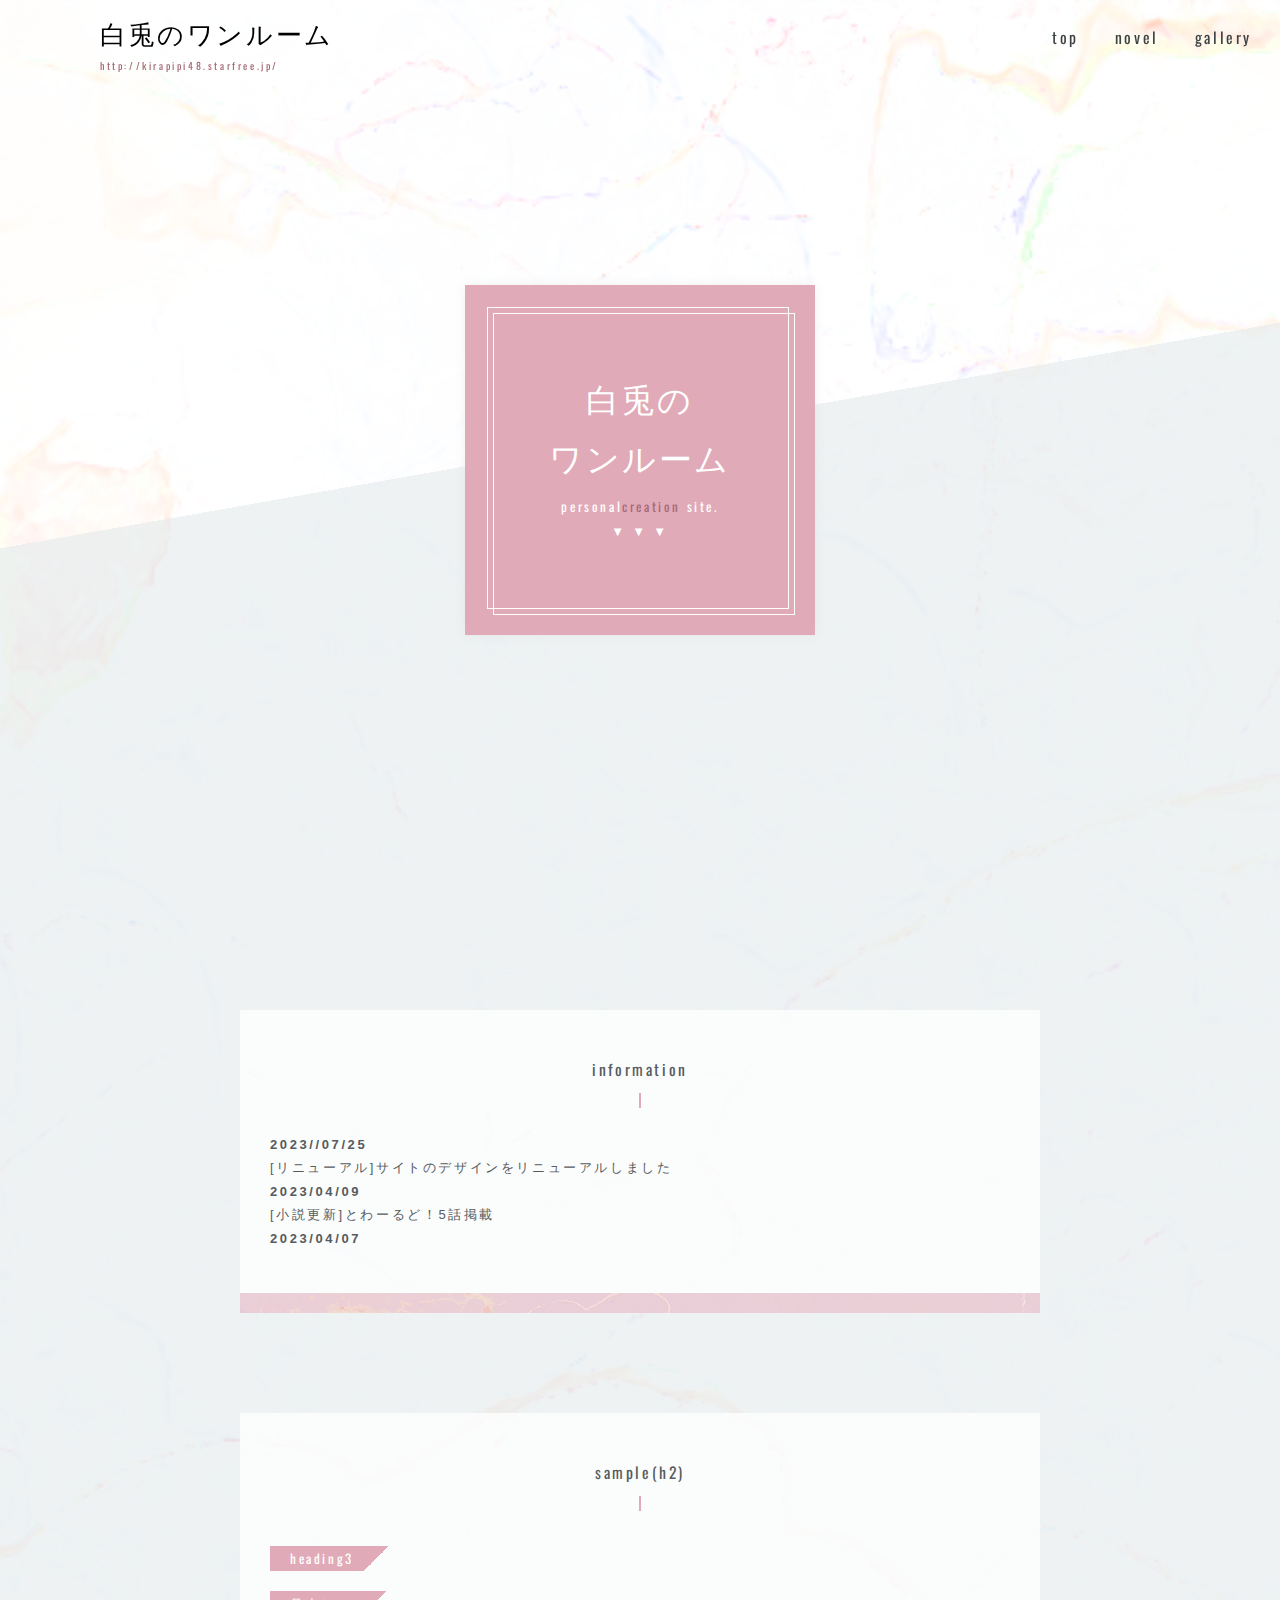
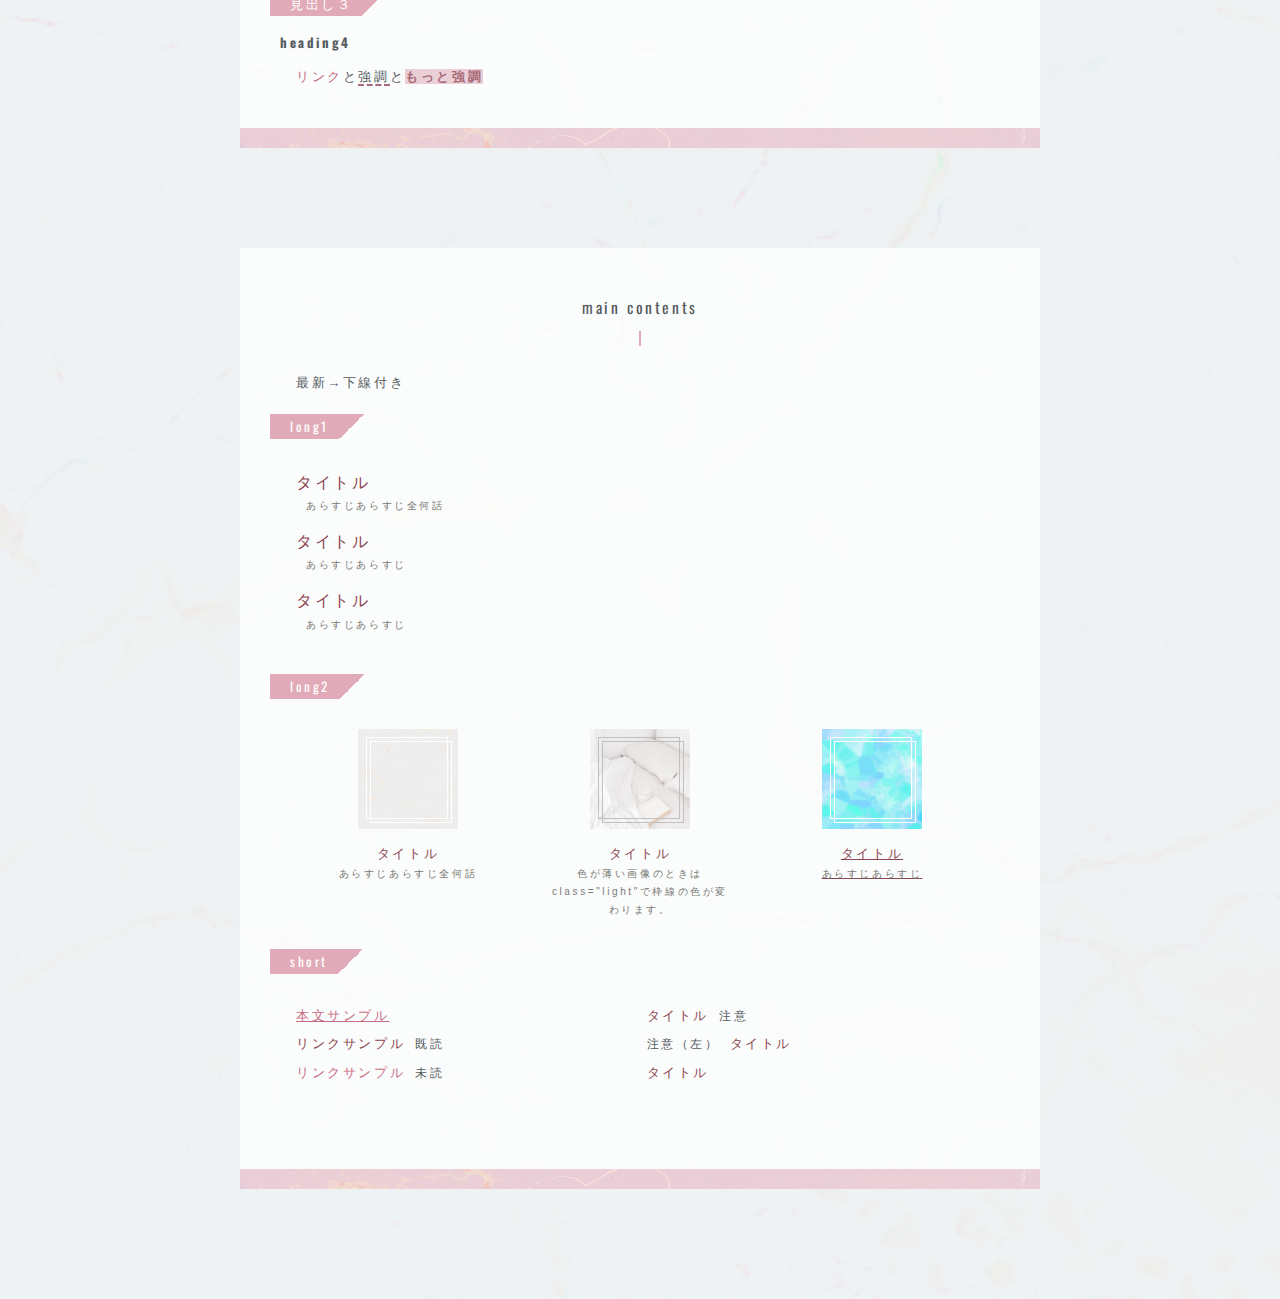
==== コード参考いんでっくす.html @ b9bf6ff2 "Add files via upload" ====
<!DOCTYPE html>
<html lang="ja">
<head>
<META NAME="GOOGLEBOT" CONTENT="NOINDEX,NOFOLLOW,NOARCHIVE">
<META NAME="ROBOTS" CONTENT="NOARCHIVE,NOINDEX,NOFOLLOW">
<meta name="robots" content="noindex,nofollow,noarchive">
<meta name="robots" content="noindex,noarchive,nofollow,noimageindex">
<meta http-equiv="cache-control" content="no-cache">
<meta charset="UTF-8">
<title>白兎のワンルーム｜top</title>
<meta name="viewport" content="width=device-width, initial-scale=1.0, maximum-scale=1.0, minimum-scale=1.0">
<link rel="stylesheet" type="text/css" href="css/reset.css" media="screen">
<link rel="stylesheet" type="text/css" href="css/design72.css" media="screen">
<link rel="icon" type="image/png" href="img/design72_favicon.png">
</head>
<body>
<div class="pageWrap">

    <!-- モバイル用メニュートリガー -->
    <div id="navTrigger" class="navTrigger mobile"></div>

    <!-- ナビゲーション -->
    <div id="mainNavWrap" class="mainNavWrap">
        <nav id="mainNav" class="mainNav">
            <div class="navInfo">
                <h1>白兎のワンルーム</h1>
                <div class="url">http://kirapipi48.starfree.jp/</div>
            </div>

            <ul>
                <li><a href="top.html">top</a></li>
                <li><a href="novel.html#a">novel</a></li>
                <li><a href="gallery.html#b">gallery</a></li>
            </ul>
        </nav>
    </div>
    <!-- /ナビゲーション -->


    <!-- ヘッダー -->
    <header id="mainHeader" class="mainHeader">
        <div class="headerBox">
            <div class="siteTitle">白兎の<br>ワンルーム</div>
            <div class="siteInfo">personal<span>creation</span> site. <br>▼ ▼ ▼</div>
        </div>
    </header>
    <!-- /ヘッダー -->


    <!-- メイン部分 -->
    <div class="contentsWrap">

        <section id="link_info" class="box">
            <h2>information</h2>
            <!--　▼新着情報ここから　 -->
            <div class="section index-news">
                <div id="newsevent">
                <b>2023//07/25</b>
                    <dd>[リニューアル]サイトのデザインをリニューアルしました</dd>
                <b>2023/04/09</b>
                    <dd>[小説更新]とわーるど！5話掲載</dd>
                    <b>2023/04/07</b>
                    <dd>[小説更新]小説、短編合わせ計5話掲載</dd>
                    <b>2023/04/07</b>
                    <dd>サイト開設</dd>
            </div>
            <!--　▲新着情報ここまで　 -->
        </div>
        </section>

        <section class="box">
            <h2>sample(h2)</h2>
            <h3><span>heading3</span></h3>
            <h3><span>見出し３</span></h3>
            <h4>heading4</h4>
            <p><a href="">リンク</a>と<em>強調</em>と<strong>もっと強調</strong></p>
        </section>

        <!-- 小説部分 -->
        <section id="link_contents" class="box novel">
            <h2>main contents</h2>
            <p>最新→下線付き</p>

            <h3><span>long1</span></h3>

            <!-- 長編リスト（画像なし） -->
            <ul class="longList space">
                <li><a href="">タイトル</a>
                    <div class="longInfo">あらすじあらすじ全何話</div>
                </li>
                <li><a href="">タイトル</a>
                    <div class="longInfo">あらすじあらすじ</div>
                </li>
                <li><a href="">タイトル</a>
                    <div class="longInfo">あらすじあらすじ</div>
                </li>
            </ul>
            <!-- /長編リスト（画像なし） -->


            <h3><span>long2</span></h3>

            <!-- 長編リスト（画像あり） -->
            <ul class="longList2 space">
                <li>
                <a href="">
                    <div class="longImage"><img src="img/design72.png" alt="image"></div>
                    タイトル
                    <div class="longInfo">あらすじあらすじ全何話</div>
                </a>
                </li>

                <li>
                <a href="">
                    <div class="longImage long_2 light"><img src="img/design72_bed.jpg" alt="image"></div>
                    タイトル
                    <div class="longInfo">色が薄い画像のときはclass="light"で枠線の色が変わります。</div>
                </a>
                </li>

                <li class="new">
                <a href="">
                    <div class="longImage"><img src="img/item/item_18.jpg" alt="image"></div>
                    タイトル
                    <div class="longInfo">あらすじあらすじ</div>
                </a>
                </li>
            </ul>
            <!-- /長編リスト（画像あり） -->


            <h3><span>short</span></h3>

            <!-- 短編リスト -->
            <ul class="shortList space">
                <li class="new"><a href="design72_text.html">本文サンプル</a></li>
                <li><a href="">リンクサンプル</a><span>既読</span></li>
                <li><a href="URL">リンクサンプル</a><span>未読</span></li>
                <li><a href="">タイトル</a><span>注意</span></li>
                <li><span class="left">注意（左）</span><a href="">タイトル</a></li>
                <li><a href="">タイトル</a></li>
            </ul>
            <!-- /短編リスト -->
        </section>

    <!-- /contentsWrap -->


    <!-- フッター（削除OK※デフォルト非表示） -->
    <footer class="mainFooter">
        designed by <a href="https://ragusnon.wwww.jp" rel="noopener">無糖</a>
    </footer>

</div>
<!-- /pageWrap -->

<!-- jQuery -->
<script src="https://ajax.googleapis.com/ajax/libs/jquery/3.4.1/jquery.min.js"></script>
<script src="js/design72_script.js"></script>
</body>
</html>
---- css/design72.css ----
@charset "utf-8";
@import url('https://fonts.googleapis.com/css2?family=Oswald&display=swap');


/* 基本設定 */
:root {
    --mainColor: #e1aab8;
    --lightColor: #ebcfd7;
    --darkColor: #a66976;
}
html {
    background: transparent;
    font-size: 62.5%;
}
body {
    min-height: 100vh;
    background: #fff;
    font-size: 1.3rem;
    font-family: 'メイリオ', 'ヒラギノ角ゴ', sans-serif;
    letter-spacing: 0.2em;
    line-height: 1.8;
}
a {
    text-decoration: none;
}
ul,
ol {
    list-style: none;
}
.mainHeader,
h2,
h3,
h4 {
    font-family: 'Oswald', sans-serif;
}
h2 {
    padding: 5px 0;
    margin: 15px 0 10px;
    font-size: 1.2em;
    font-weight: normal;
    text-align: center;
}
h2::after {
    content: '';
    display: block;
    width: 2px;
    height: 15px;
    margin: 10px auto 10px;
    border-left: var(--mainColor) solid 2px;
    box-sizing: border-box;
}
h2:first-of-type {
    margin-top: 0;
}
h3 {
    display: flex;
     align-items: center;
    margin: 20px 0 15px;
    font-weight: normal;
}
h3 > span {
    display: inline-block;
    padding: 0 10px 0 20px;
    background: var(--mainColor);
    color: #fff;
    line-height: 25px;
}
h3::after {
    content: '';
    display: inline-block;
    width: 25px;
    height: 25px;
    margin-right: 1rem;
    background: linear-gradient(-45deg, #fff0 50%, var(--mainColor) 50%);
}
h4 {
    margin: 10px;
}

em {
    border-bottom: var(--darkColor) dashed 2px;
    font-style: normal;
}
strong {
    color: var(--darkColor);
    background: var(--lightColor);
}


/* フォーム関連 */
input[type],
textarea {
    padding: 3px;
    border: #ece4e7 solid 1px;
    color: inherit;
    font-family: inherit;
    font-size: 95%;
    letter-spacing: .1em;
}
.enter {
    margin-right: 1em;
}
form .button {
    padding: 3px 1rem;
    margin-right: .5em;
    background: var(--mainColor);
    cursor: pointer;
}

/* メールフォーム */
.mailForm .enter {
    width: 60%;
     min-width: 350px;
    margin-bottom: .5em;
}
.mailForm textarea.enter {
    height: 100px;
}

/* 名前変換フォーム */
.nameChange .enter {
    width: 10em;
}


/* 段落、余白 */
p {
    padding: 0 2em;
}
.box {
    position: relative;
    padding: 40px 30px 60px;
    margin: 100px 0;
    background: #ffffffc0;
    border-radius: 1px;
    box-sizing: border-box;
}
.box::after {
    content: '';
    display: block;
    position: absolute;
     bottom: 0;
     left: 0;
    width: 100%;
    height: 20px;
    background: url('../img/design72.png') center / cover var(--lightColor);
}

.space {
    margin: 30px 2em 40px;
}

.pageWrap {
    padding: 10px 0;
    background: center / cover #fff;
    background-image: linear-gradient(170deg, #fff0 60vh, #e4eaec9f 60vh), url('../img/design72.png');
}
.textWrap {
    min-height: 100vh;
    background-image: linear-gradient(170deg, #e4eaec9f 60vh, #e4eaec9f 60vh), url('../img/design72.png');
}

.contentsWrap {
    width: 800px;
    margin: auto;
    color: #555b5e;
}
.contentsWrap a {
    color: #c76b84;
}
.contentsWrap a:hover {
    opacity: .6;
}



/* 小説 */
.novel a:visited {
    color: #8b4650;
}
.longInfo {
    margin: 0 1em;
    color: #797973;
    font-size: 1rem;
}
.new a {
    text-decoration: underline;
}

/* 画像無しリスト */
.longList li {
    margin: 1em 0;
}
.longList li a {
    font-size: 1.2em;
}

/* 画像ありリスト */
.longList2 {
    display: grid;
     grid-template-columns: 1fr 1fr 1fr;
     grid-template-rows: auto;
     gap: 30px;
    width: 90%;
    margin: 30px auto;
}
.longList2 li {
    display: flex;
     flex-direction: column;
     align-items: center;
}
.longList2 li a {
    text-align: center;
}

.longList2 .longImage {
    display: block;
    position: relative;
    width: 100px;
    height: 100px;
    margin: 0 auto 1em;
    background: #eee;
    overflow: hidden;
}
.longImage > img {
    width: 100%;
    height: 100%;
    object-fit: cover;
    object-position: center;
}
.longImage::before,
.longImage::after {
    content: '';
    display: block;
    position: absolute;
    width: calc(100% - 20px);
    height: calc(100% - 20px);
    border: #fff solid 1px;
}
.longImage::before {
    top: 8px;
    left: 8px;
}
.longImage::after {
    top: 12px;
    left: 12px;
}
.light::before,
.light::after {
    border-color: #c0c0c0;
}

/* ↓クラスを付ければ背景色などを個別に変更できます */
.long_2 .longImage {
    background: #eeedeb;
}


/* 短編リスト */
.shortList {
    columns: 2;
}
.shortList li {
    margin-bottom: 5px;
}
.shortList li > span {
    margin-left: 1rem;
    font-size: .9em;
}
.shortList li > .left {
    margin: 0 1rem 0 0;
}


/* 本文ページ */
.text {
    width: 700px;
    margin: 10vh auto;
    font-size: 1.4rem;
    line-height: 200%;
}
.text p {
    text-indent: 1em;
}
.atogaki {
    padding: 1em;
    margin: 20px;
    border: var(--lightColor) solid 1px;
    color: #777;
    font-size: .8em;
}



/* ヘッダー */
.mainHeader {
    display: flex;
     flex-direction: column;
     justify-content: center;
     align-items: center;
    min-height: 100vh;
}
.headerBox {
    display: flex;
    flex-direction: column;
     justify-content: center;
     align-items: center;
    position: relative;
    width: 350px;
    height: 350px;
    padding: 10px;
    margin: 30px 0;
    background: var(--mainColor);
    box-shadow: 0 0 10px #dddddd66;
    box-sizing: border-box;
    color: #fff;
}
.headerBox > * {
    position: relative;
    z-index: 2;
}
.headerBox::before,
.headerBox::after {
    content: '';
    display: block;
    position: absolute;
    width: calc(100% - 50px);
    height: calc(100% - 50px);
    border: #fff solid 1px;
}
.headerBox::before {
    top: 22px;
    left: 22px;
}
.headerBox::after {
    top: 28px;
    left: 28px;
}


.siteTitle {
    position: relative;
    font-size: 2.5em;
    font-weight: normal;
    text-align: center;
    text-transform: uppercase;
    z-index: 2;
}
.siteInfo {
    padding: 10px 0;
    text-align: center;
}
.siteTitle > span,
.siteInfo > span {
    color: var(--darkColor);
}



/* ナビゲーション */
.mainNavWrap {
    position: fixed;
     top: 0;
     left: 0;
    z-index: 3;
    width: 100%;
    transition: .5s;
}
.mainNav {
    display: flex;
     justify-content: flex-end;
    font-family: 'Oswald', sans-serif;
    box-sizing: border-box;
}
.mainNav ul {
    display: flex;
     justify-content: flex-end;
     align-items: center;
    padding: 10px;
}
.mainNav li {
    margin: 0 1em;
}
.mainNav li a {
    padding: 5px;
    color: #3e4346;
    font-size: 1.2em;
}
.mainNav li a:hover {
    color: var(--mainColor);
}

.navInfo {
    padding: 10px 50px 0 100px;
    margin-right: auto;
}
h1 {
    font-size: 2em;
    font-weight: normal;
}
.url {
    color: var(--darkColor);
    font-size: 1rem;
    vertical-align: middle;
}



/* フッター（削除OK※デフォルト非表示） */
.mainFooter {
    display: none;
    margin: 5vh 0;
    color: #666;
    font-size: 1rem;
    text-align: center;
    opacity: .5;
}
.mainFooter a {
    color: #e1aab8;
}



/* PC版非表示用 */
.mobile {
    display: none;
}



/* レスポンシブ調整用 */
@media (max-width:1200px) {
    body {
        font-size: 1.2rem;
    }
    p {
        padding: 0 1em;
    }
    .box {
        margin: 50px 0;
    }
    .space {
        margin: 30px 1em 40px;
    }
    .contentsWrap {
        width: 80%;
         max-width: 700px;
         min-width: 200px;
    }
    .longList2 {
        gap: 20px;
    }
    .longList2 li {
        margin: 0;
    }
    .text {
        width: 90%;
         max-width: 600px;
         min-width: 200px;
        margin: 50px auto;
        font-size: 1em;
    }
    .atogaki {
        margin: 20px 10px;
        font-size: .9em;
    }
    .mainHeader {
        position: static;
        width: 100%;
        box-sizing: border-box;
    }
    .headerBox {
        width: 300px;
        height: 300px;
    }
    .navInfo {
        padding-left: 40px;
    }
}

@media (max-width:700px) {

    h2 {
        margin-bottom: 0;
    }
    h2::after {
        height: 10px;
        margin-top: 5px;
    }
    h3 {
        margin-left: 5px;
    }
    h3 > span {
        padding-left: 15px;
    }
    .mailForm .enter {
        width: 90%;
        min-width: 100px;
        max-width: 400px;
    }
    .nameChange .enter {
        width: 7em;
    }
    .box {
        padding: 20px 10px 50px;
    }
    .contentsWrap {
        width: 90%;
    }
    .longList2 {
        grid-template-columns: 1fr 1fr;
        gap: 10px;
        margin: 30px auto 40px;
    }
    .longList2 li {

        margin-bottom: 20px;
    }
    .shortList {
        columns: 1;
    }
    .mainHeader {
        padding-bottom: 50px;
    }
    .mainNavWrap {
        transform: translateX(-100%);
    }
    .mainNavWrap::after {
        content: '';
        display: block;
        width: 100%;
        height: 100vh;
    }
    .mainNav {
        flex-direction: column-reverse;
        padding: 40px 20px 20px;
        -webkit-backdrop-filter: blur(2px);
        backdrop-filter: blur(2px);
        background: #ffffff77;
    }
    h1 {
        font-size: 1.5em;
    }
    .mainNav ul {
        flex-direction: column;
        align-items: flex-end;
    }
    .mainNav li {
        margin: 1rem 0;
    }
    .navInfo {
        padding: 10px;
    }
    .view {
        transform: translateX(0);
    }
    .navTrigger {
        display: inline-block;
        position: fixed;
        width: 30px;
        height: 10px;
        margin: 20px 10px;
        border-top: var(--darkColor) solid 1px;
        border-bottom: var(--darkColor) solid 1px;
        z-index: 4;
    }
    .headerBox {
        width: 200px;
        height: 200px;
    }
    .headerBox::before,
    .headerBox::after {
        width: calc(100% - 30px);
        height: calc(100% - 30px);
    }
    .headerBox::before {
        top: 13px;
        left: 13px;
    }
    .headerBox::after {
        top: 17px;
        left: 17px;
    }
    .siteTitle {
        font-size: 1.5em;
    }
    .siteInfo {
        font-size: 1rem;
    }
    .mobile {
        display: block;
    }
}

/* 更新履歴用 */
#newsevent {
	height: 120px;/*スクロールの高さ*/
	overflow-y: scroll;
}
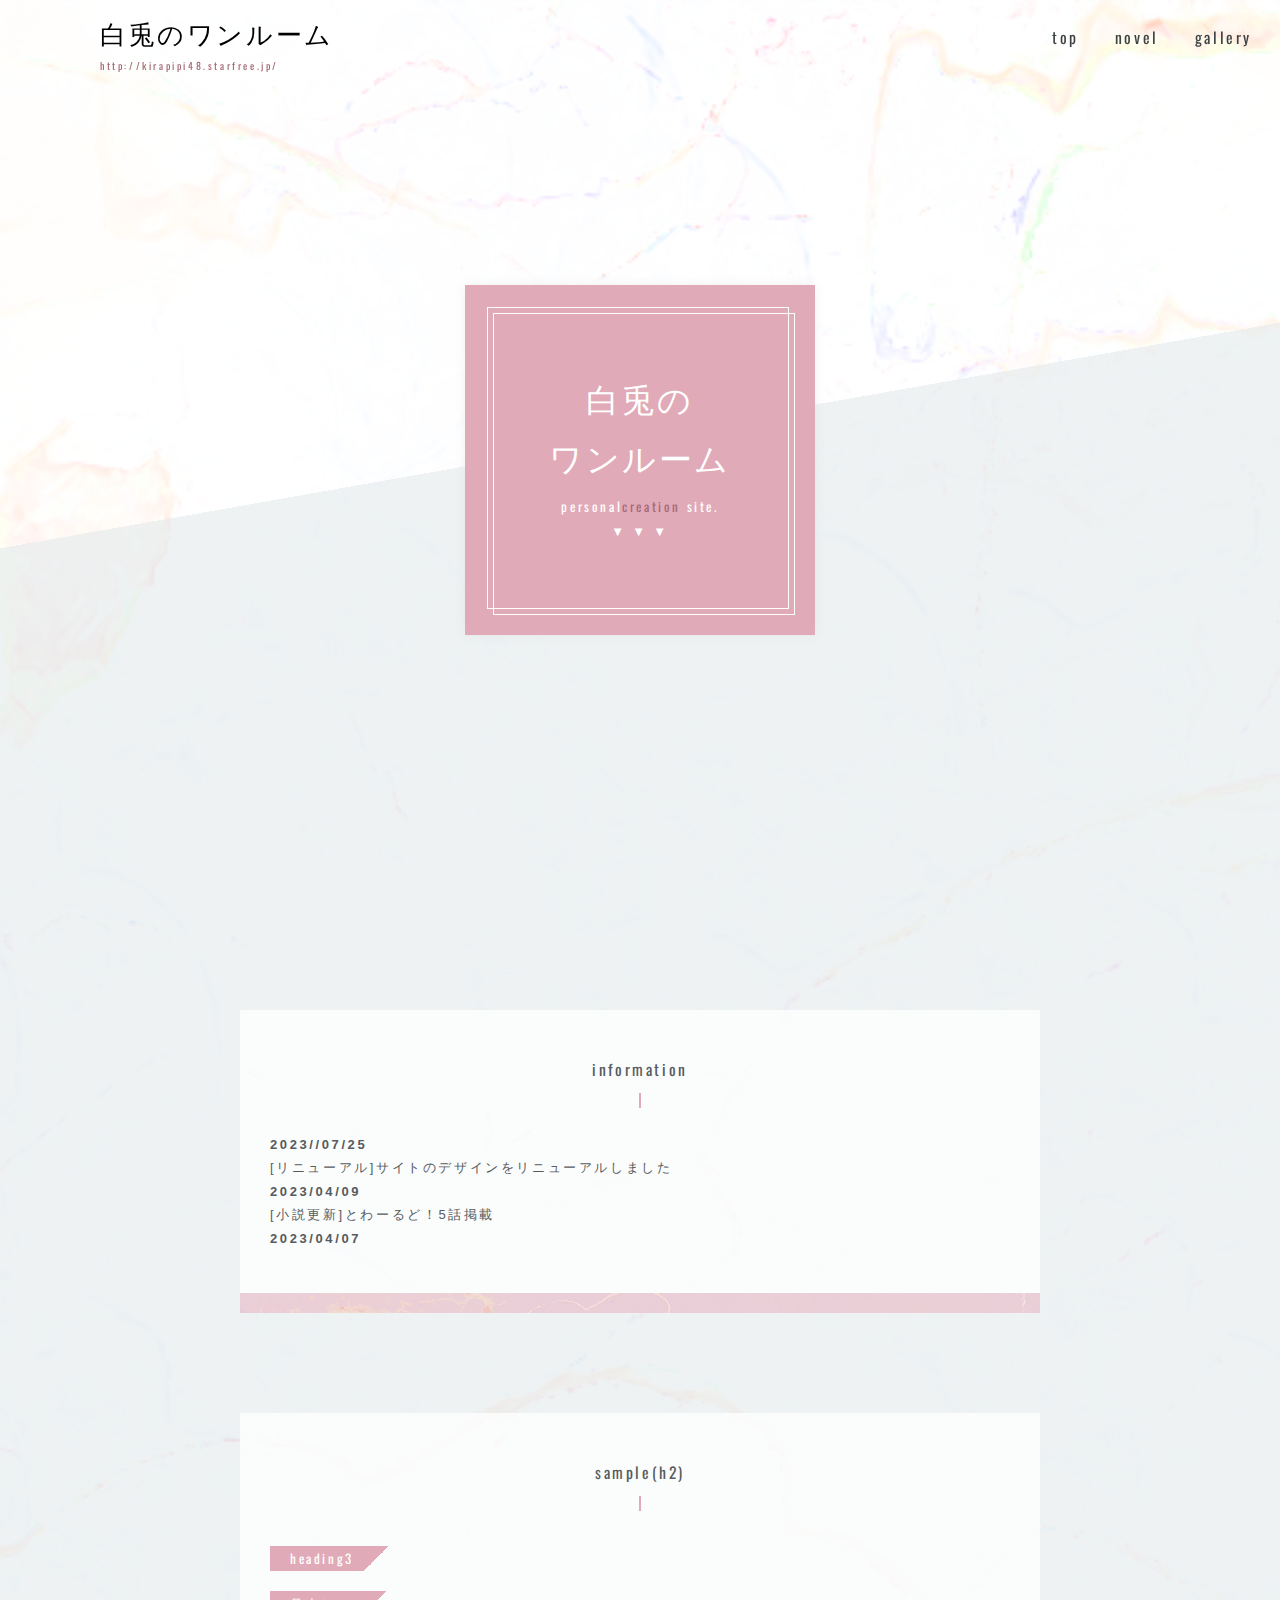
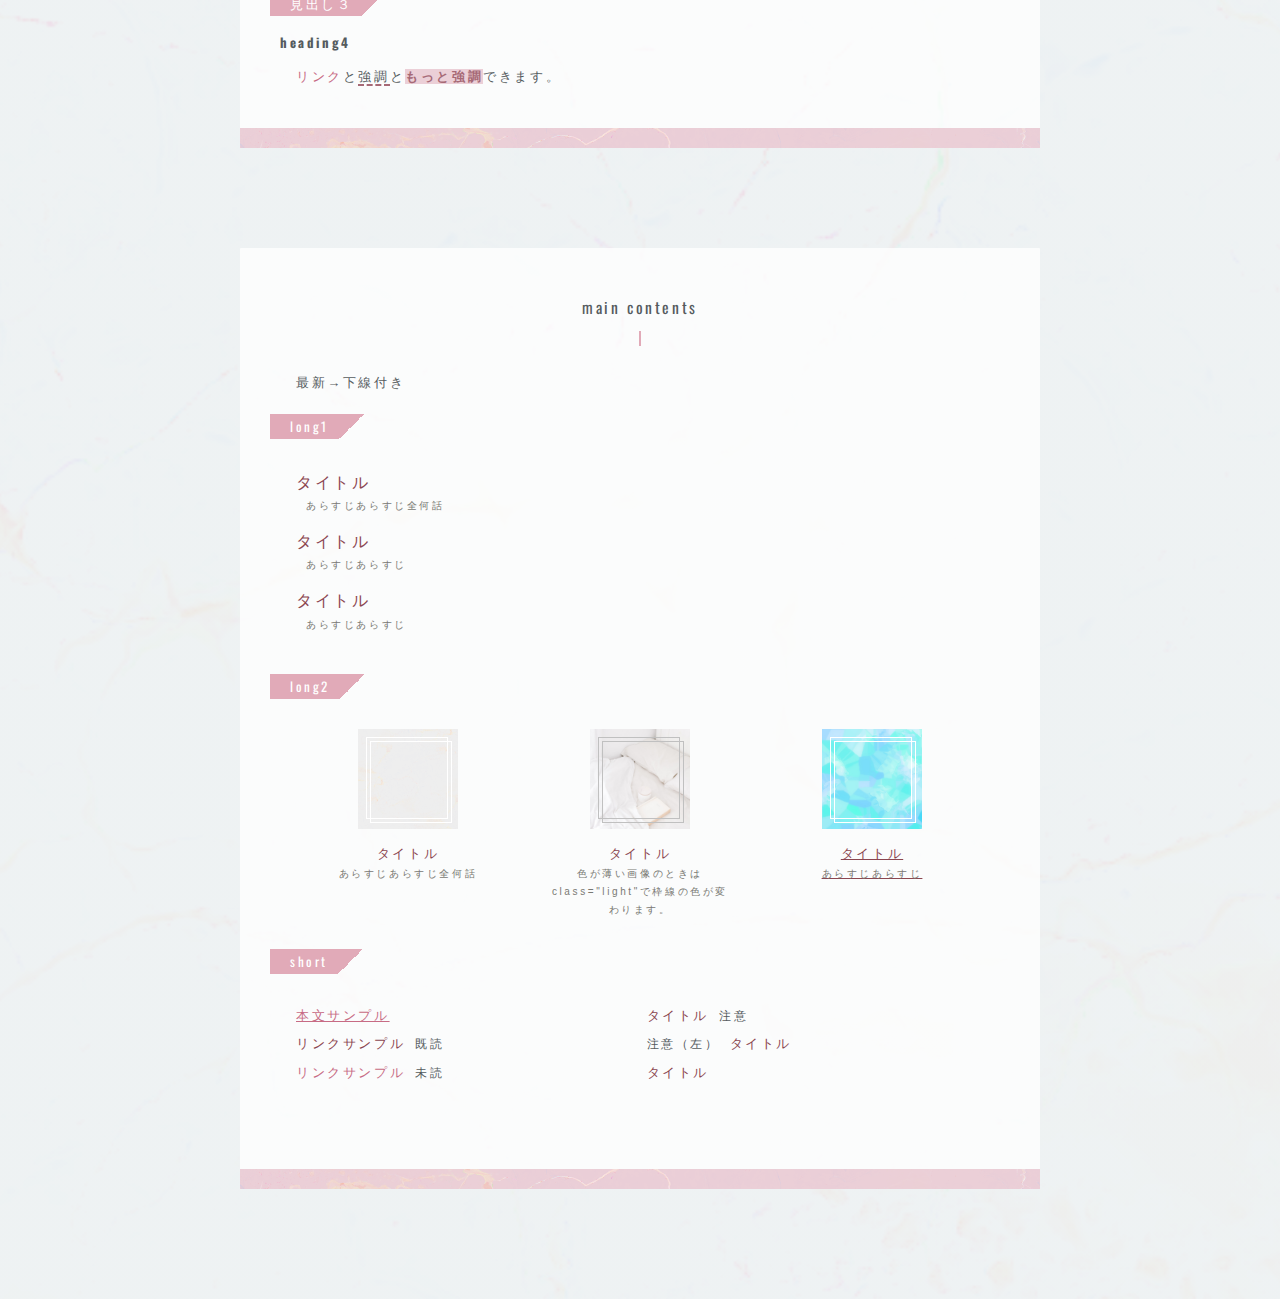
==== commit ae741f22: "Update コード参考いんでっくす.html" ====
--- a/コード参考いんでっくす.html
+++ b/コード参考いんでっくす.html
@@ -73,7 +73,7 @@
             <h3><span>heading3</span></h3>
             <h3><span>見出し３</span></h3>
             <h4>heading4</h4>
-            <p><a href="">リンク</a>と<em>強調</em>と<strong>もっと強調</strong></p>
+            <p><a href="">リンク</a>と<em>強調</em>と<strong>もっと強調</strong>できます。</p>
         </section>
 
         <!-- 小説部分 -->
@@ -158,4 +158,4 @@
 <script src="https://ajax.googleapis.com/ajax/libs/jquery/3.4.1/jquery.min.js"></script>
 <script src="js/design72_script.js"></script>
 </body>
-</html>+</html>
